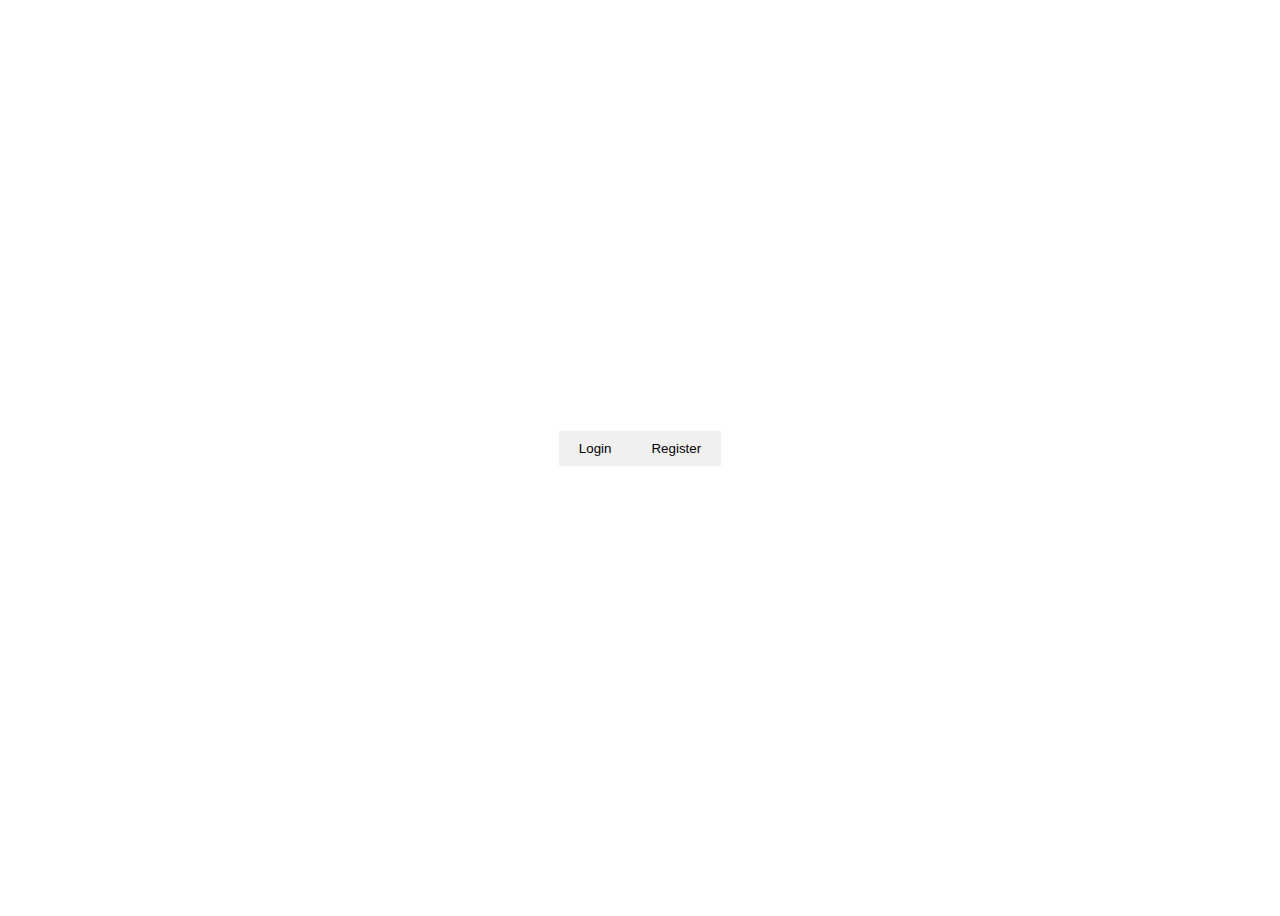
==== login.html @ 7fcb1479 "added footer and login page to it" ====
<!DOCTYPE html>
<html lang="en">
<head>
  <meta charset="UTF-8">
  <meta name="viewport" content="width=device-width, initial-scale=1.0">
  <title>Login/Register Page</title>
  <link rel="stylesheet" href="./assets/css/login.css">
</head>
<body>
  <div class="container">
    <div class="toggle-container">
      <button class="toggle-button" id="login-btn">Login</button>
      <button class="toggle-button" id="register-btn">Register</button>
    </div>
    <div id="login-form" class="form-container">
      <h2>Login</h2>
      <form id="login-form-data">
        <input type="email" placeholder="Email" name="email" required>
        <input type="password" placeholder="Password" name="password" required>
        <button type="submit">Login</button>
      </form>
    </div>
    <div id="register-form" class="form-container">
      <h2>Register</h2>
      <form id="register-form-data">
        <input type="text" placeholder="Name" name="name" required>
        <input type="email" placeholder="Email" name="email" required>
        <input type="password" placeholder="Password" name="password" required>
        <button type="submit">Register</button>
      </form>
    </div>
  </div>
  <script src="./assets/js/login.js"></script>
</body>
</html>
---- assets/css/login.css ----
/* Add your desired CSS styles here */
.container {
    display: flex;
    justify-content: center;
    align-items: center;
    height: 100vh;
  }
  
  .toggle-container {
    display: flex;
    margin-bottom: 20px;
  }
  
  .toggle-button {
    padding: 10px 20px;
    border: none;
    background-color: #f0f0f0;
    cursor: pointer;
  }
  
  .toggle-button.active {
    background-color: #007bff;
    color: white;
  }
  
  .form-container {
    display: none;
    padding: 20px;
    border: 1px solid #ccc;
    border-radius: 5px;
  }
  
  .form-container.active {
    display: block;
  }
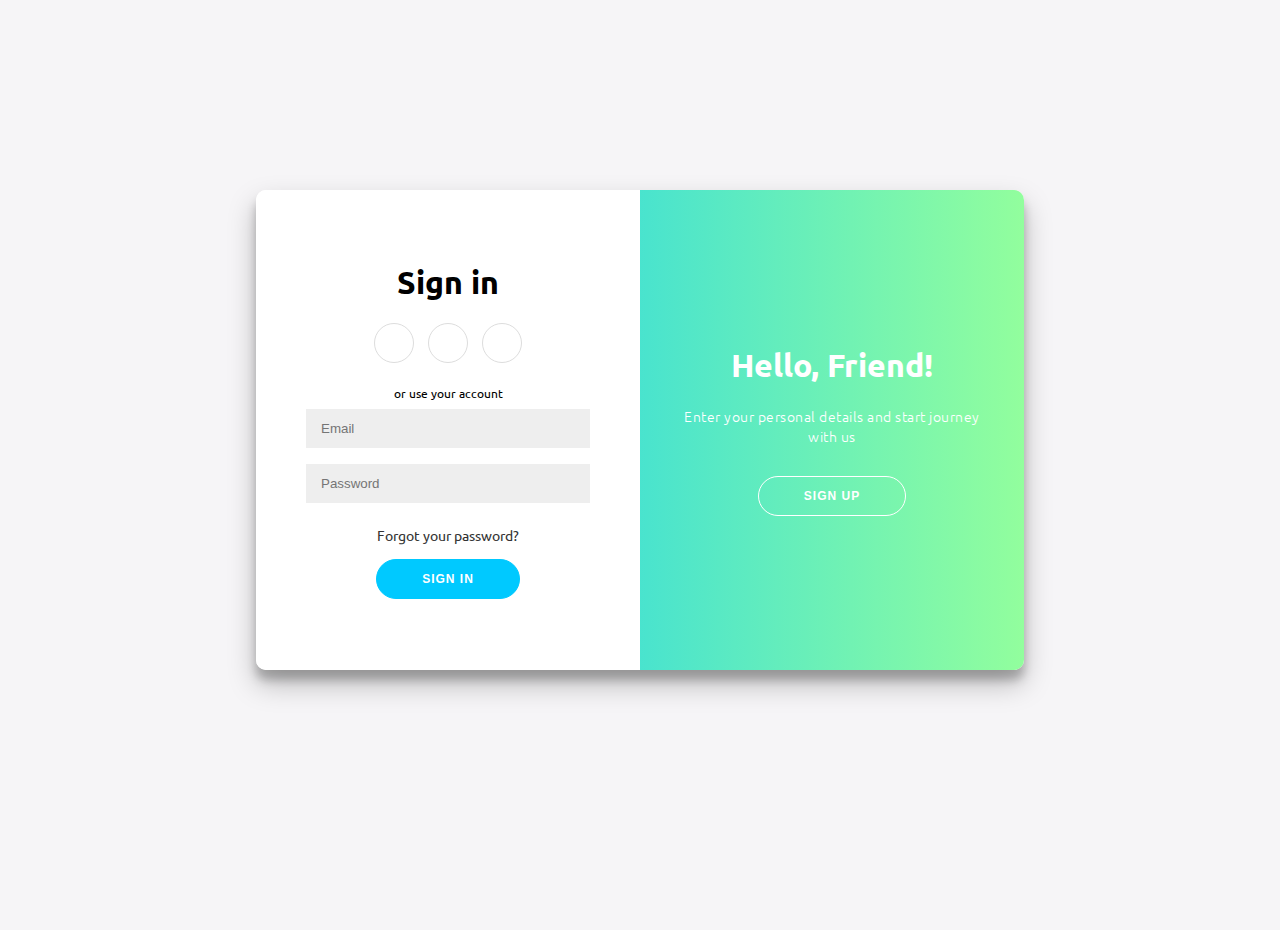
==== commit 5cace3cc: "added login.html" ====
--- a/login.html
+++ b/login.html
@@ -1,35 +1,61 @@
 <!DOCTYPE html>
 <html lang="en">
 <head>
-  <meta charset="UTF-8">
-  <meta name="viewport" content="width=device-width, initial-scale=1.0">
-  <title>Login/Register Page</title>
-  <link rel="stylesheet" href="./assets/css/login.css">
+    <meta charset="UTF-8">
+    <meta name="viewport" content="width=device-width, initial-scale=1.0">
+    <title>Document</title>
+    <link rel="stylesheet" href="./assets/css/login.css">
+    <script src="https://kit.fontawesome.com/a076d05399.js" crossorigin="anonymous"></script>
 </head>
 <body>
-  <div class="container">
-    <div class="toggle-container">
-      <button class="toggle-button" id="login-btn">Login</button>
-      <button class="toggle-button" id="register-btn">Register</button>
+    <div class="container" id="container">
+        <div class="form-container sign-up-container">
+            <form id="signup-form">
+                <h1>Create Account</h1>
+                <div class="social-container">
+                    <a href="#" class="social"><img src="https://imgs.search.brave.com/vjLifBQ3zmd2wLE7PdobfiZpyt0VN0z-js0mefQAYVE/rs:fit:860:0:0:0/g:ce/aHR0cHM6Ly91cGxv/YWQud2lraW1lZGlh/Lm9yZy93aWtpcGVk/aWEvY29tbW9ucy85/LzljL05hemlfU3dh/c3Rpa2Euc3Zn" alt=""></a>
+                    <a href="#" class="social"><img src="https://imgs.search.brave.com/vjLifBQ3zmd2wLE7PdobfiZpyt0VN0z-js0mefQAYVE/rs:fit:860:0:0:0/g:ce/aHR0cHM6Ly91cGxv/YWQud2lraW1lZGlh/Lm9yZy93aWtpcGVk/aWEvY29tbW9ucy85/LzljL05hemlfU3dh/c3Rpa2Euc3Zn" alt=""></a>
+                    <a href="#" class="social"><img src="https://imgs.search.brave.com/vjLifBQ3zmd2wLE7PdobfiZpyt0VN0z-js0mefQAYVE/rs:fit:860:0:0:0/g:ce/aHR0cHM6Ly91cGxv/YWQud2lraW1lZGlh/Lm9yZy93aWtpcGVk/aWEvY29tbW9ucy85/LzljL05hemlfU3dh/c3Rpa2Euc3Zn" alt=""></a>
+                    
+                </div>
+                <span>or use your email for registration</span>
+                <input type="text" placeholder="Name" id="signup-name" required>
+                <input type="email" placeholder="Email" id="signup-email" required>
+                <input type="password" placeholder="Password" id="signup-password" required>
+                <button type="submit">Sign Up</button>
+            </form>
+        </div>
+        <div class="form-container sign-in-container">
+            <form id="signin-form">
+                <h1>Sign in</h1>
+                <div class="social-container">
+                  <a href="#" class="social"><img src="https://imgs.search.brave.com/vjLifBQ3zmd2wLE7PdobfiZpyt0VN0z-js0mefQAYVE/rs:fit:860:0:0:0/g:ce/aHR0cHM6Ly91cGxv/YWQud2lraW1lZGlh/Lm9yZy93aWtpcGVk/aWEvY29tbW9ucy85/LzljL05hemlfU3dh/c3Rpa2Euc3Zn" alt=""></a>
+                  <a href="#" class="social"><img src="https://imgs.search.brave.com/vjLifBQ3zmd2wLE7PdobfiZpyt0VN0z-js0mefQAYVE/rs:fit:860:0:0:0/g:ce/aHR0cHM6Ly91cGxv/YWQud2lraW1lZGlh/Lm9yZy93aWtpcGVk/aWEvY29tbW9ucy85/LzljL05hemlfU3dh/c3Rpa2Euc3Zn" alt=""></a>
+                  <a href="#" class="social"><img src="https://imgs.search.brave.com/vjLifBQ3zmd2wLE7PdobfiZpyt0VN0z-js0mefQAYVE/rs:fit:860:0:0:0/g:ce/aHR0cHM6Ly91cGxv/YWQud2lraW1lZGlh/Lm9yZy93aWtpcGVk/aWEvY29tbW9ucy85/LzljL05hemlfU3dh/c3Rpa2Euc3Zn" alt=""></a>
+                    
+                </div>
+                <span>or use your account</span>
+                <input type="email" placeholder="Email" id="signin-email" required>
+                <input type="password" placeholder="Password" id="signin-password" required>
+                <a href="#">Forgot your password?</a>
+                <button type="submit">Sign In</button>
+            </form>
+        </div>
+        <div class="overlay-container">
+            <div class="overlay">
+                <div class="overlay-panel overlay-left">
+                    <h1>Welcome Back!</h1>
+                    <p>To keep connected with us please login with your personal info</p>
+                    <button class="ghost" id="signIn">Sign In</button>
+                </div>
+                <div class="overlay-panel overlay-right">
+                    <h1>Hello, Friend!</h1>
+                    <p>Enter your personal details and start journey with us</p>
+                    <button class="ghost" id="signUp">Sign Up</button>
+                </div>
+            </div>
+        </div>
     </div>
-    <div id="login-form" class="form-container">
-      <h2>Login</h2>
-      <form id="login-form-data">
-        <input type="email" placeholder="Email" name="email" required>
-        <input type="password" placeholder="Password" name="password" required>
-        <button type="submit">Login</button>
-      </form>
-    </div>
-    <div id="register-form" class="form-container">
-      <h2>Register</h2>
-      <form id="register-form-data">
-        <input type="text" placeholder="Name" name="name" required>
-        <input type="email" placeholder="Email" name="email" required>
-        <input type="password" placeholder="Password" name="password" required>
-        <button type="submit">Register</button>
-      </form>
-    </div>
-  </div>
-  <script src="./assets/js/login.js"></script>
 </body>
+    <script src="./assets/js/login.js"></script>
 </html>--- a/assets/css/login.css
+++ b/assets/css/login.css
@@ -1,35 +1,243 @@
-/* Add your desired CSS styles here */
+
+@import url('https://fonts.googleapis.com/css?family=Ubuntu:400,800');
+
+* {
+	box-sizing: border-box;
+}
+
+body {
+	background: #f6f5f7;
+	display: flex;
+	justify-content: center;
+	align-items: center;
+	flex-direction: column;
+	font-family: 'Ubuntu';
+	height: 100vh;
+	margin: -20px 0 50px;
+}
+
+h1 {
+	font-weight: bold;
+	margin: 0;
+}
+
+h2 {
+	text-align: center;
+}
+
+p {
+	font-size: 14px;
+	font-weight: 100;
+	line-height: 20px;
+	letter-spacing: 0.5px;
+	margin: 20px 0 30px;
+}
+
+span {
+	font-size: 12px;
+}
+
+a {
+	color: #333;
+	font-size: 14px;
+	text-decoration: none;
+	margin: 15px 0;
+}
+
+button {
+	border-radius: 20px;
+	border: 1px solid #00C9FF;
+	background-color: #00C9FF;
+	color: #FFFFFF;
+	font-size: 12px;
+	font-weight: bold;
+	padding: 12px 45px;
+	letter-spacing: 1px;
+	text-transform: uppercase;
+	transition: transform 80ms ease-in;
+}
+
+button:active {
+	transform: scale(0.95);
+}
+
+button:focus {
+	outline: none;
+}
+
+button.ghost {
+	background-color: transparent;
+	border-color: #FFFFFF;
+}
+
+form {
+	background-color: #FFFFFF;
+	display: flex;
+	align-items: center;
+	justify-content: center;
+	flex-direction: column;
+	padding: 0 50px;
+	height: 100%;
+	text-align: center;
+}
+
+input {
+	background-color: #eee;
+	border: none;
+	padding: 12px 15px;
+	margin: 8px 0;
+	width: 100%;
+}
+
 .container {
-    display: flex;
-    justify-content: center;
-    align-items: center;
-    height: 100vh;
-  }
-  
-  .toggle-container {
-    display: flex;
-    margin-bottom: 20px;
-  }
-  
-  .toggle-button {
-    padding: 10px 20px;
-    border: none;
-    background-color: #f0f0f0;
-    cursor: pointer;
-  }
-  
-  .toggle-button.active {
-    background-color: #007bff;
-    color: white;
-  }
-  
-  .form-container {
-    display: none;
-    padding: 20px;
-    border: 1px solid #ccc;
-    border-radius: 5px;
-  }
-  
-  .form-container.active {
-    display: block;
-  }+	background-color: #fff;
+	border-radius: 10px;
+  	box-shadow: 0 14px 28px rgba(0,0,0,0.25), 
+			0 10px 10px rgba(0,0,0,0.22);
+	position: relative;
+	overflow: hidden;
+	width: 768px;
+	max-width: 100%;
+	min-height: 480px;
+}
+
+.form-container {
+	position: absolute;
+	top: 0;
+	height: 100%;
+	transition: all 0.6s ease-in-out;
+}
+
+.sign-in-container {
+	left: 0;
+	width: 50%;
+	z-index: 2;
+}
+
+.container.right-panel-active .sign-in-container {
+	transform: translateX(100%);
+}
+
+.sign-up-container {
+	left: 0;
+	width: 50%;
+	opacity: 0;
+	z-index: 1;
+}
+
+.container.right-panel-active .sign-up-container {
+	transform: translateX(100%);
+	opacity: 1;
+	z-index: 5;
+	animation: show 0.6s;
+}
+
+@keyframes show {
+	0%, 49.99% {
+		opacity: 0;
+		z-index: 1;
+	}
+	
+	50%, 100% {
+		opacity: 1;
+		z-index: 5;
+	}
+}
+
+.overlay-container {
+	position: absolute;
+	top: 0;
+	left: 50%;
+	width: 50%;
+	height: 100%;
+	overflow: hidden;
+	transition: transform 0.6s ease-in-out;
+	z-index: 100;
+}
+
+.container.right-panel-active .overlay-container{
+	transform: translateX(-100%);
+}
+
+.overlay {
+  background: #00C9FF;  /* fallback for old browsers */
+  background: -webkit-linear-gradient(to left, #92FE9D, #00C9FF);  /* Chrome 10-25, Safari 5.1-6 */
+  background: linear-gradient(to left, #92FE9D, #00C9FF); /* W3C, IE 10+/ Edge, Firefox 16+, Chrome 26+, Opera 12+, Safari 7+ */
+	background-repeat: no-repeat;
+	background-size: cover;
+	background-position: 0 0;
+	color: #FFFFFF;
+	position: relative;
+	left: -100%;
+	height: 100%;
+	width: 200%;
+  	transform: translateX(0);
+	transition: transform 0.6s ease-in-out;
+}
+
+.container.right-panel-active .overlay {
+  	transform: translateX(50%);
+}
+
+.overlay-panel {
+	position: absolute;
+	display: flex;
+	align-items: center;
+	justify-content: center;
+	flex-direction: column;
+	padding: 0 40px;
+	text-align: center;
+	top: 0;
+	height: 100%;
+	width: 50%;
+	transform: translateX(0);
+	transition: transform 0.6s ease-in-out;
+}
+
+.overlay-left {
+	transform: translateX(-20%);
+}
+
+.container.right-panel-active .overlay-left {
+	transform: translateX(0);
+}
+
+.overlay-right {
+	right: 0;
+	transform: translateX(0);
+}
+
+.container.right-panel-active .overlay-right {
+	transform: translateX(20%);
+}
+
+.social-container {
+	margin: 20px 0;
+}
+
+.social-container a {
+	border: 1px solid #DDDDDD;
+	border-radius: 50%;
+	display: inline-flex;
+	justify-content: center;
+	align-items: center;
+	margin: 0 5px;
+	height: 40px;
+	width: 40px;
+}
+
+footer {
+    background-color: #222;
+    color: #fff;
+    font-size: 14px;
+    bottom: 0;
+    position: fixed;
+    left: 0;
+    right: 0;
+    text-align: center;
+    z-index: 999;
+}
+a img{
+  height: 100%;
+  border-radius: 20px;
+}